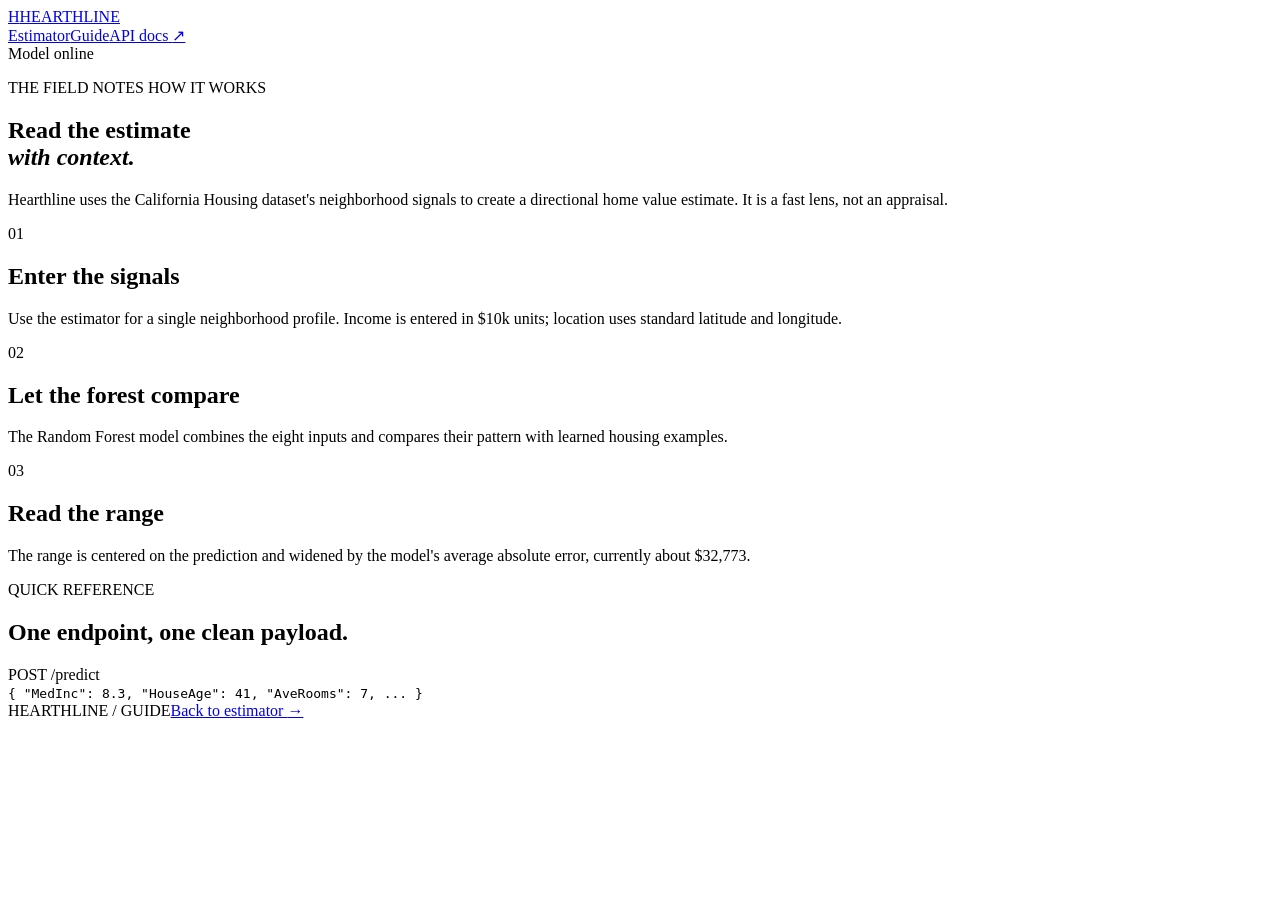
==== frontend/guide.html @ 39b6611e "Initial commit" ====
<!doctype html>
<html lang="en">
<head>
  <meta charset="utf-8">
  <meta name="viewport" content="width=device-width, initial-scale=1">
  <title>Hearthline | Guide</title>
  <link rel="stylesheet" href="/static/styles.css">
</head>
<body>
  <div class="ambient ambient-one"></div>
  <div class="ambient ambient-two"></div>
  <header class="site-header shell">
    <a class="brand" href="/" aria-label="Hearthline home"><span class="brand-mark">H</span><span>HEARTHLINE</span></a>
    <nav class="nav-links" aria-label="Main navigation">
      <a href="/">Estimator</a><a class="active" href="/guide">Guide</a><a href="/docs" target="_blank" rel="noreferrer">API docs <span aria-hidden="true">↗</span></a>
    </nav>
    <div class="status-pill"><span class="status-dot"></span> Model online</div>
  </header>
  <main class="shell guide-page">
    <section class="guide-hero">
      <p class="eyebrow">THE FIELD NOTES <span></span> HOW IT WORKS</p>
      <h1>Read the estimate<br><em>with context.</em></h1>
      <p class="hero-copy">Hearthline uses the California Housing dataset's neighborhood signals to create a directional home value estimate. It is a fast lens, not an appraisal.</p>
    </section>
    <section class="guide-grid">
      <article class="glass-panel guide-card"><span class="card-index">01</span><h2>Enter the signals</h2><p>Use the estimator for a single neighborhood profile. Income is entered in $10k units; location uses standard latitude and longitude.</p></article>
      <article class="glass-panel guide-card"><span class="card-index">02</span><h2>Let the forest compare</h2><p>The Random Forest model combines the eight inputs and compares their pattern with learned housing examples.</p></article>
      <article class="glass-panel guide-card"><span class="card-index">03</span><h2>Read the range</h2><p>The range is centered on the prediction and widened by the model's average absolute error, currently about $32,773.</p></article>
    </section>
    <section class="glass-panel api-card">
      <div><p class="panel-kicker">QUICK REFERENCE</p><h2>One endpoint, one clean payload.</h2></div>
      <div class="code-block"><span>POST</span> /predict<br><code>{ "MedInc": 8.3, "HouseAge": 41, "AveRooms": 7, ... }</code></div>
    </section>
  </main>
  <footer class="shell site-footer"><span>HEARTHLINE / GUIDE</span><a href="/">Back to estimator <span aria-hidden="true">→</span></a></footer>
</body>
</html>
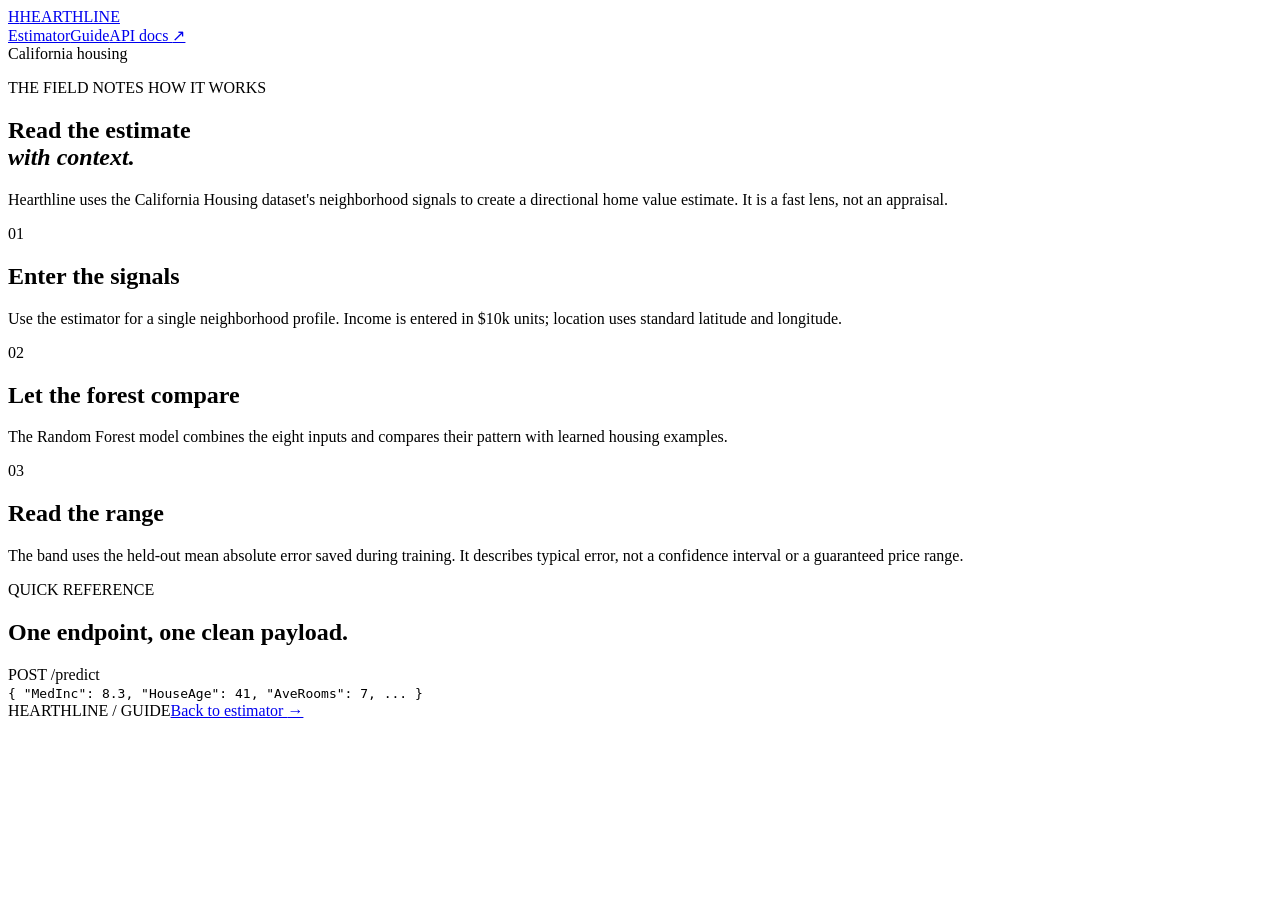
==== commit 5c7eb91f: "Handle missing models and validate single and CSV predictions" ====
--- a/frontend/guide.html
+++ b/frontend/guide.html
@@ -14,7 +14,7 @@
     <nav class="nav-links" aria-label="Main navigation">
       <a href="/">Estimator</a><a class="active" href="/guide">Guide</a><a href="/docs" target="_blank" rel="noreferrer">API docs <span aria-hidden="true">↗</span></a>
     </nav>
-    <div class="status-pill"><span class="status-dot"></span> Model online</div>
+    <div class="status-pill"><span class="status-dot"></span> California housing</div>
   </header>
   <main class="shell guide-page">
     <section class="guide-hero">
@@ -25,7 +25,7 @@
     <section class="guide-grid">
       <article class="glass-panel guide-card"><span class="card-index">01</span><h2>Enter the signals</h2><p>Use the estimator for a single neighborhood profile. Income is entered in $10k units; location uses standard latitude and longitude.</p></article>
       <article class="glass-panel guide-card"><span class="card-index">02</span><h2>Let the forest compare</h2><p>The Random Forest model combines the eight inputs and compares their pattern with learned housing examples.</p></article>
-      <article class="glass-panel guide-card"><span class="card-index">03</span><h2>Read the range</h2><p>The range is centered on the prediction and widened by the model's average absolute error, currently about $32,773.</p></article>
+      <article class="glass-panel guide-card"><span class="card-index">03</span><h2>Read the range</h2><p>The band uses the held-out mean absolute error saved during training. It describes typical error, not a confidence interval or a guaranteed price range.</p></article>
     </section>
     <section class="glass-panel api-card">
       <div><p class="panel-kicker">QUICK REFERENCE</p><h2>One endpoint, one clean payload.</h2></div>
